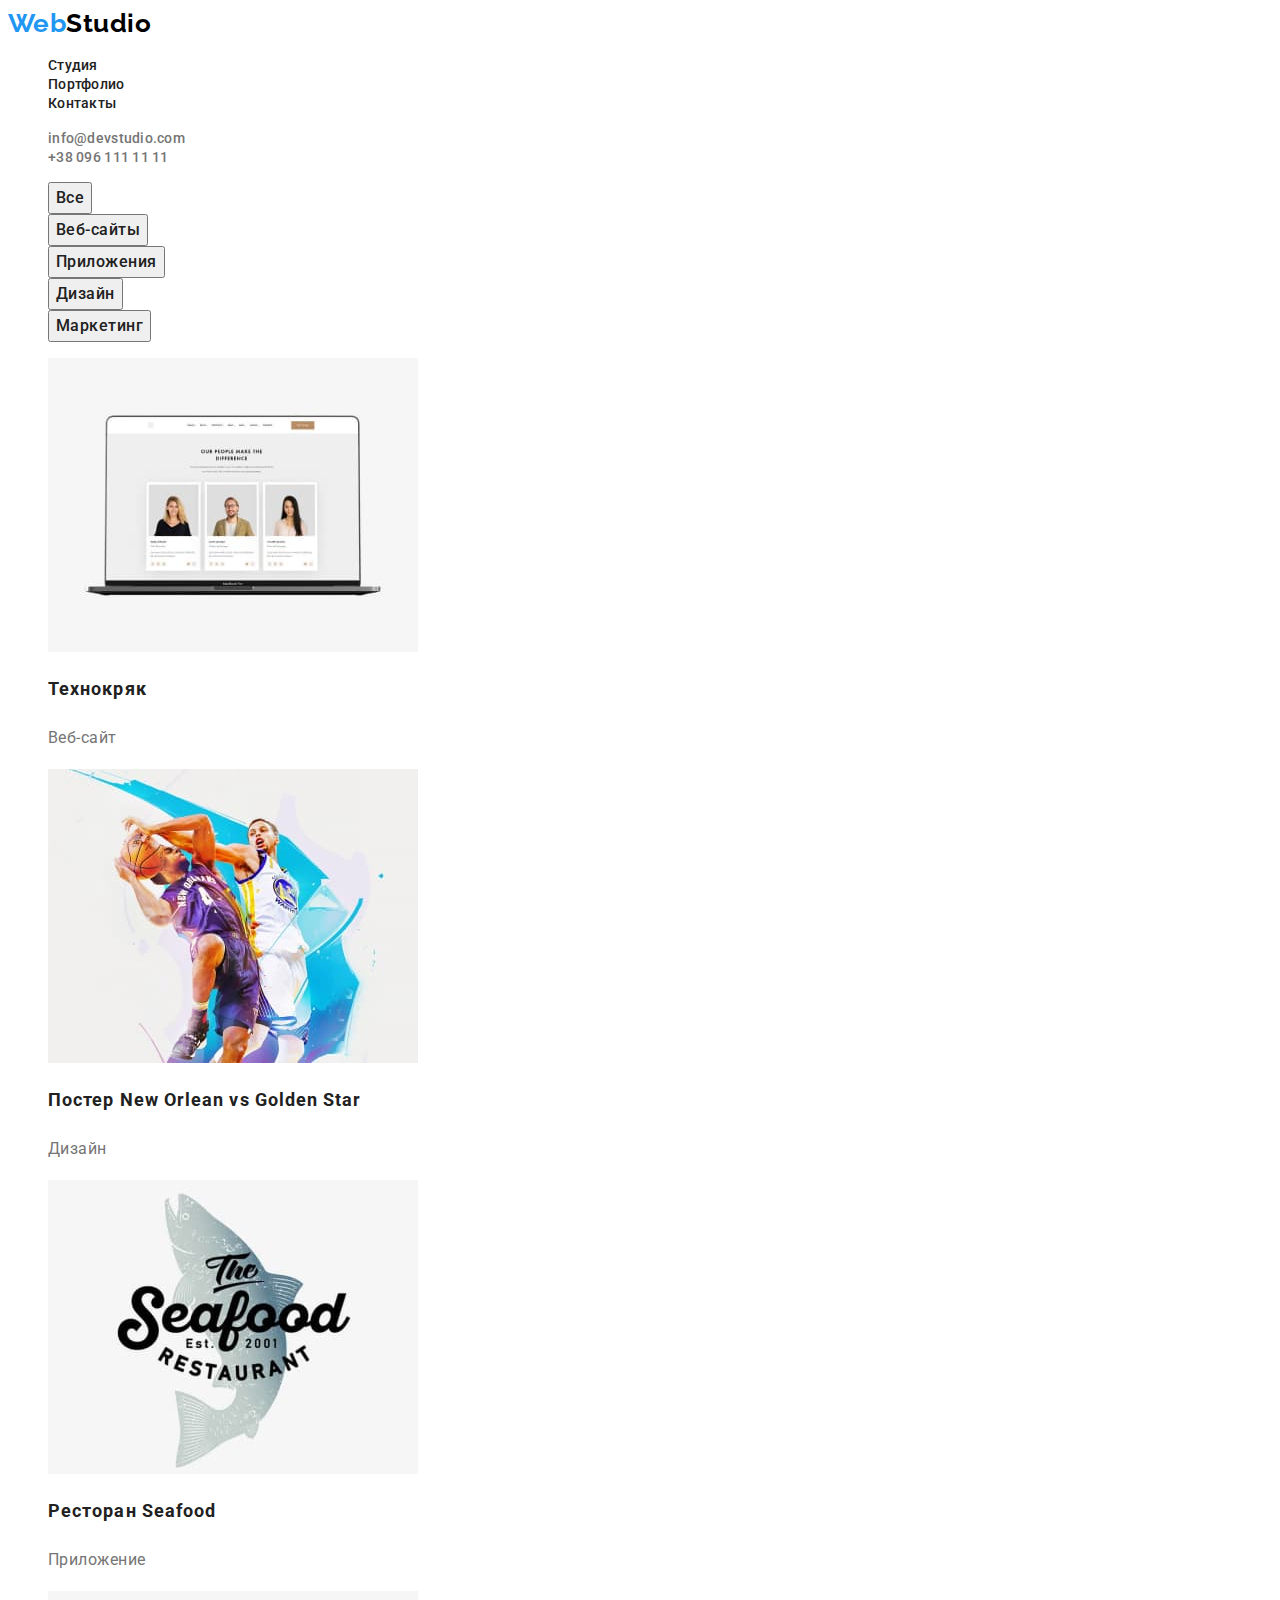
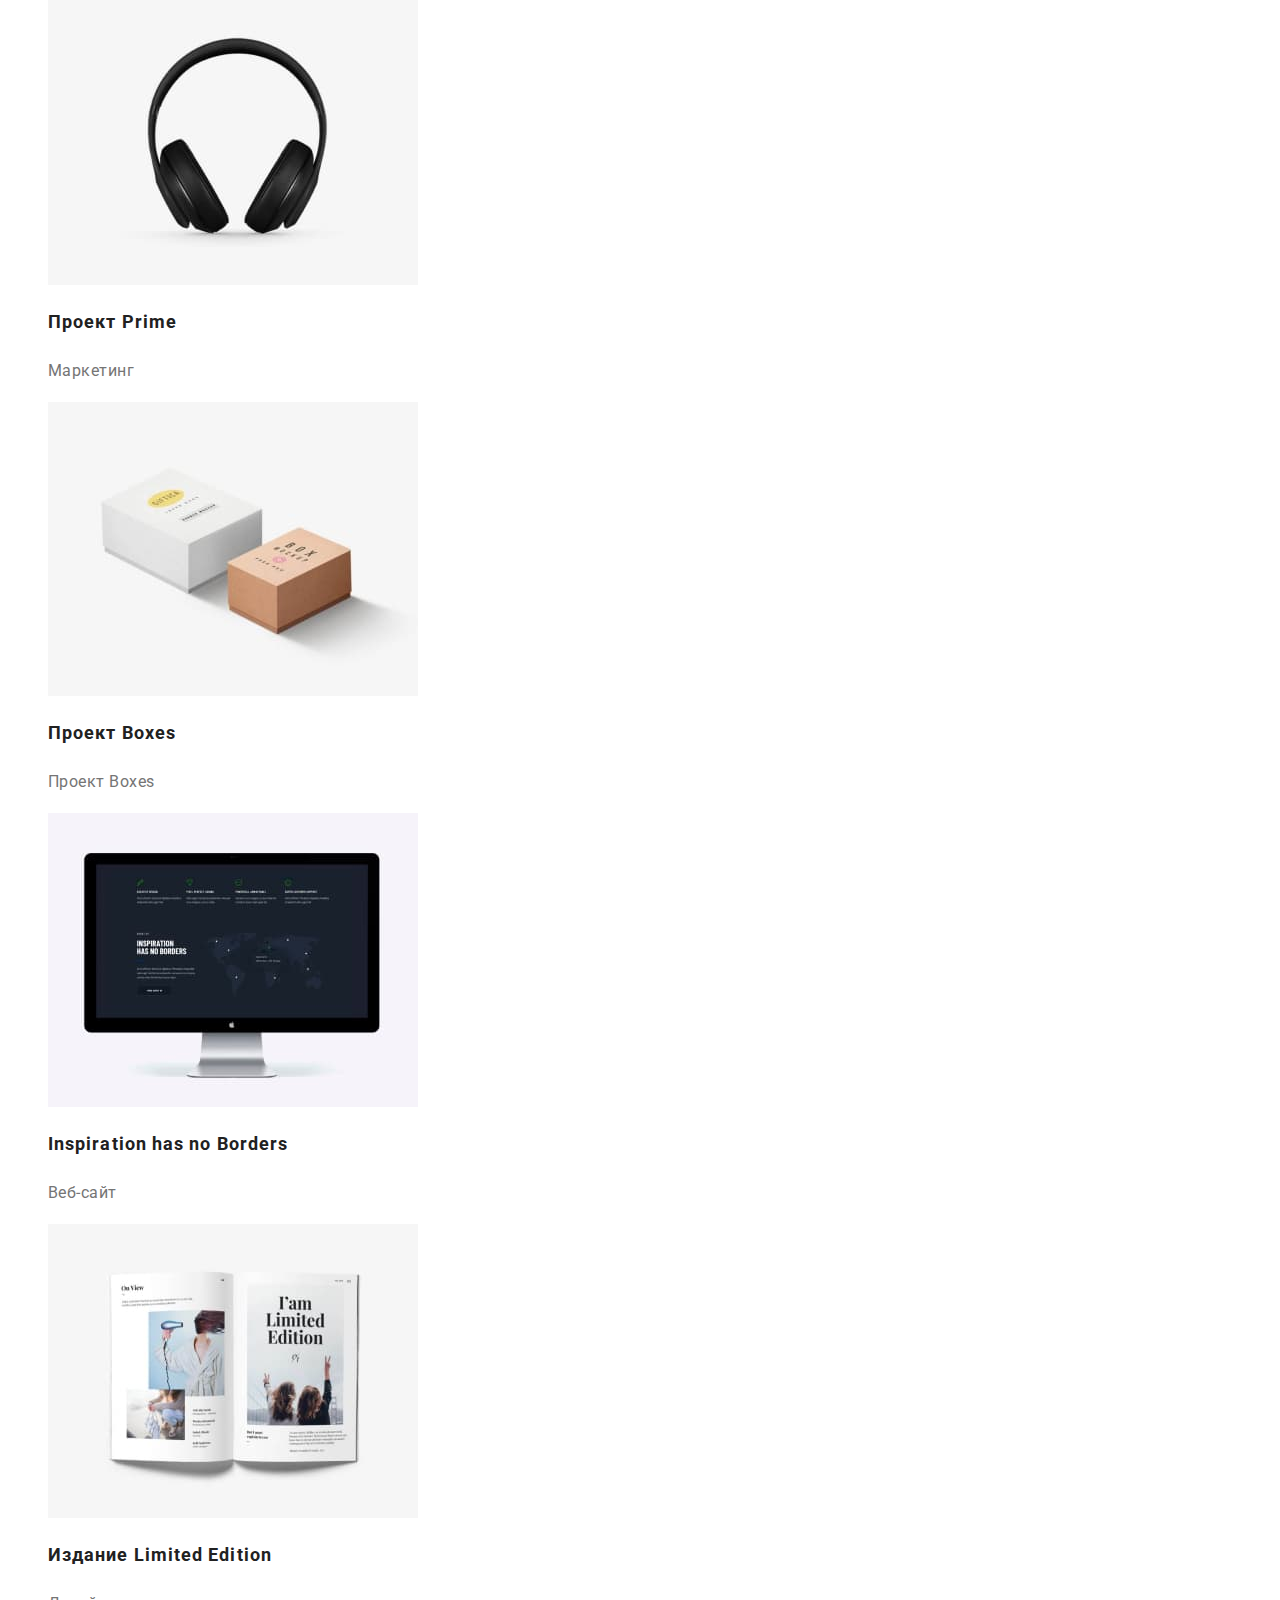
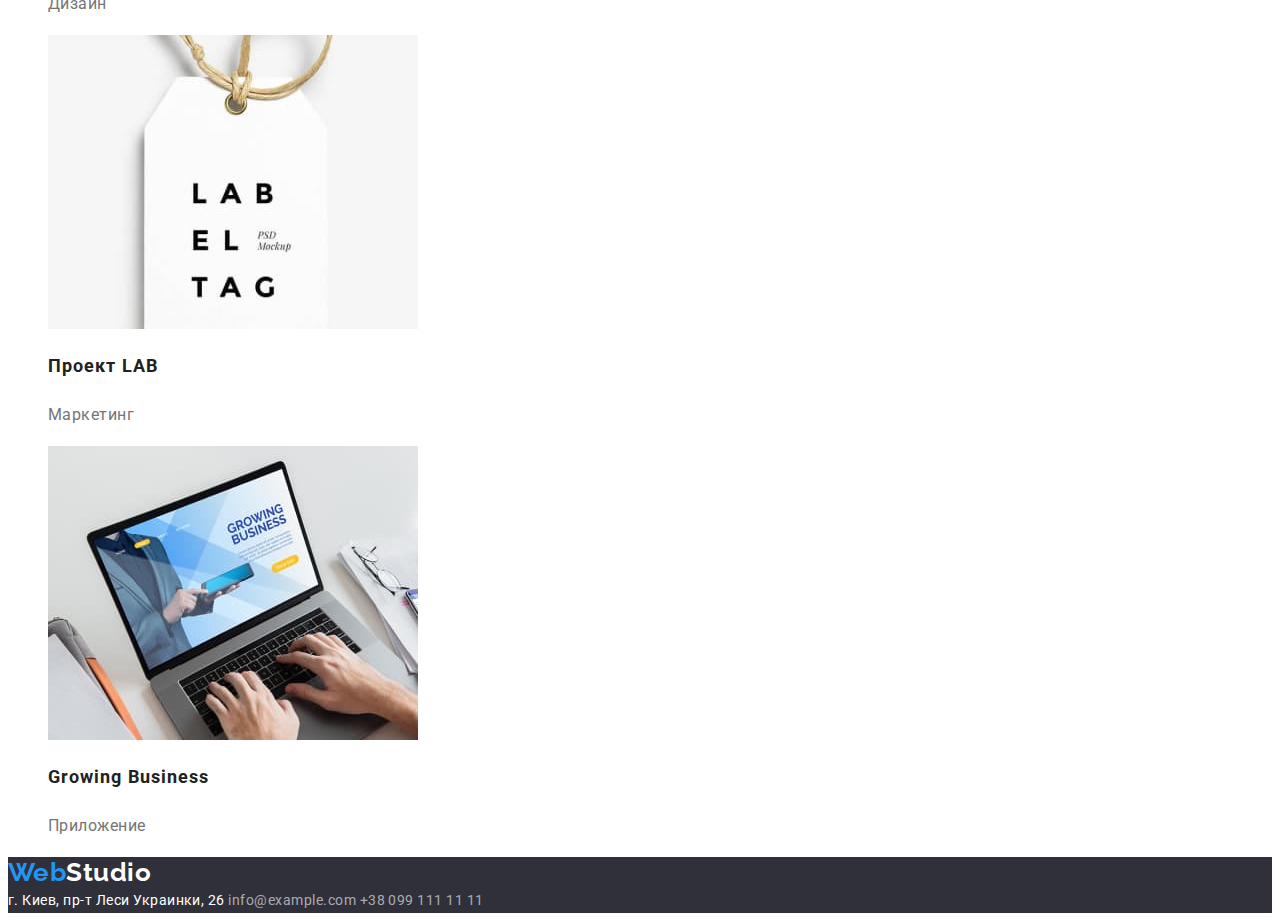
==== portfolio.html @ 04a8a558 "Добавляет портфолио и стили" ====
<!DOCTYPE html>
<html lang="en">
  <head>
    <meta charset="UTF-8" />
    <meta http-equiv="X-UA-Compatible" content="IE=edge" />
    <meta name="viewport" content="width=device-width, initial-scale=1.0" />
    <title>Document</title>
    <link rel="preconnect" href="https://fonts.googleapis.com" />
    <link rel="preconnect" href="https://fonts.gstatic.com" crossorigin />
    <link
      href="https://fonts.googleapis.com/css2?family=Raleway:wght@700&family=Roboto:ital,wght@0,400;0,500;0,900;1,700&display=swap"
      rel="stylesheet"
    />
    <link rel="stylesheet" href="./css/style.css" />
  </head>
  <body>
    <header>
      <nav class="nav">
        <a href="./index.html" class="logo"
          ><span class="logo-accent">Web</span>Studio</a
        >
        <ul class="list">
          <li><a href="./index.html" class="nav-links">Студия</a></li>
          <li><a href="./portfolio.html" class="nav-links">Портфолио</a></li>
          <li><a href="" class="nav-links">Контакты</a></li>
        </ul>
        <ul class="list">
          <li>
            <a href="mailto:info@devstudio.com" class="nav-contacts"
              >info@devstudio.com</a
            >
          </li>
          <li>
            <a href="+380961111111" class="nav-contacts">+38 096 111 11 11</a>
          </li>
        </ul>
      </nav>
    </header>
    <main>
      <section>
        <ul class="list">
          <li><button type="button" class="app-btn">Все</button></li>
          <li><button type="button" class="app-btn">Веб-сайты</button></li>
          <li><button type="button" class="app-btn">Приложения</button></li>
          <li><button type="button" class="app-btn">Дизайн</button></li>
          <li><button type="button" class="app-btn">Маркетинг</button></li>
        </ul>
        <ul class="list">
          <li>
            <img src="./images/porfolio-img-1.jpg" width="370" alt="" />
            <h2 class="app-title">Технокряк</h2>
            <p class="app-text">Веб-сайт</p>
          </li>
          <li>
            <img src="./images/porfolio-img-2.jpg" width="370" alt="" />
            <h2 class="app-title">Постер New Orlean vs Golden Star</h2>
            <p class="app-text">Дизайн</p>
          </li>
          <li>
            <img src="./images/porfolio-img-3.jpg" width="370" alt="" />
            <h2 class="app-title">Ресторан Seafood</h2>
            <p class="app-text">Приложение</p>
          </li>
          <li>
            <img src="./images/porfolio-img-4.jpg" width="370" alt="" />
            <h2 class="app-title">Проект Prime</h2>
            <p class="app-text">Маркетинг</p>
          </li>
          <li>
            <img src="./images/porfolio-img-5.jpg" width="370" alt="" />
            <h2 class="app-title">Проект Boxes</h2>
            <p class="app-text">Проект Boxes</p>
          </li>
          <li>
            <img src="./images/porfolio-img-6.jpg" width="370" alt="" />
            <h2 class="app-title">Inspiration has no Borders</h2>
            <p class="app-text">Веб-сайт</p>
          </li>
          <li>
            <img src="./images/porfolio-img-7.jpg" width="370" alt="" />
            <h2 class="app-title">Издание Limited Edition</h2>
            <p class="app-text">Дизайн</p>
          </li>
          <li>
            <img src="./images/porfolio-img-8.jpg" width="370" alt="" />
            <h2 class="app-title">Проект LAB</h2>
            <p class="app-text">Маркетинг</p>
          </li>
          <li>
            <img src="./images/porfolio-img-9.jpg" width="370" alt="" />
            <h2 class="app-title">Growing Business</h2>
            <p class="app-text">Приложение</p>
          </li>
        </ul>
      </section>
    </main>
    <footer class="footer">
      <a href="" class="footer-logo"
        ><span class="logo-accent">Web</span>Studio</a
      >
      <address class="footer-address">
        г. Киев, пр-т Леси Украинки, 26
        <a href="mailto:info@example.com" class="footer-contacts"
          >info@example.com</a
        >
        <a href="tel:+380991111111" class="footer-contacts"
          >+38 099 111 11 11</a
        >
      </address>
    </footer>
  </body>
</html>
---- css/style.css ----
:root {
  --white: #ffffff;
  --primaryTextColor: #212121;
  --secondaryTextColor: #757575;
  --accentColor: #2196f3;
  --logoFontFamily: "Raleway", sans-serif;
}
body {
  background-color: var(--white);
  font-family: "Roboto", sans-serif;
  color: var(--primaryTextColor);
  letter-spacing: 0.03em;
}
/* General styles */
.list {
  list-style: none;
}
/* Studio page */

/* Hover n Focus */
.nav-links:hover,
.nav-links:focus,
.nav-contacts:hover,
.nav-contacts:focus,
.footer-contacts:hover,
.footer-contacts:focus {
  color: var(--accentColor);
}
.logo-accent {
  color: var(--accentColor);
}

/* Header */
.logo {
  font-family: var(--logoFontFamily);
  color: #000000;
  font-weight: 700;
  font-size: 26px;
  line-height: 1.19;
  text-decoration: none;
}

/* Navigaton */
.nav-links {
  font-weight: 500;
  color: var(--primaryTextColor);
  font-size: 14px;
  line-height: 1.14;
  text-decoration: none;
  letter-spacing: 0.02em;
}

.nav-contacts {
  font-weight: 500;
  color: var(--secondaryTextColor);
  font-size: 14px;
  line-height: 1.14;
  text-decoration: none;
  letter-spacing: 0.02em;
}

/* Main */
.hero {
  background-color: #2f303a;
}
.hero-title {
  font-weight: 900;
  color: var(--white);
  font-size: 44px;
  line-height: 1.36;
  text-align: center;
  text-transform: uppercase;
  letter-spacing: 0.06em;
}
.hero-link {
  font-weight: 700;
  line-height: 1.88;
  color: var(--white);
  background-color: var(--accentColor);
  text-decoration: none;
  letter-spacing: 0.06em;
}
.hero-link:focus {
  color: var(--accentColor);
  background-color: var(--white);
}

/* Features */
.features-title {
  font-weight: 700;
  font-size: 14px;
  line-height: 1.14;
  text-transform: uppercase;
}
.features-text {
  color: var(--secondaryTextColor);
  font-size: 14px;
  line-height: 1.71;
}

/* Work n Team titles */
.work-title,
.team-title {
  font-weight: 700;
  font-size: 36px;
  line-height: 1.17;
}

/* Team */

.team-nams {
  font-weight: 500;
  line-height: 1.19;
}
.team-text {
  color: var(--secondaryTextColor);
  line-height: 1.19;
}

/* Footer */
.footer {
  font-size: 14px;
  line-height: 1.71;
  color: var(--white);
  background-color: #2f303a;
}
.footer-logo {
  font-family: var(--logoFontFamily);
  color: var(--white);
  font-weight: 700;
  font-size: 26px;
  line-height: 1.19;
  text-decoration: none;
}
.footer-address {
  font-style: inherit;
}
.footer-contacts {
  color: rgba(255, 255, 255, 0.6);
  text-decoration: none;
}

/* Portfolio page */
.app-btn {
  font-family: "Roboto", sans-serif;
  font-weight: 500;
  font-size: 16px;
  line-height: 1.63;
  letter-spacing: 0.03em;
  color: var(--primaryTextColor);
  cursor: pointer;
}
.app-btn:hover,
.app-btn:focus {
  background-color: var(--accentColor);
  color: var(--white);
}
.app-title {
  font-weight: 700;
  font-size: 18px;
  line-height: 2;
  letter-spacing: 0.06em;
}
.app-text {
  line-height: 1.88;
  color: var(--secondaryTextColor);
}
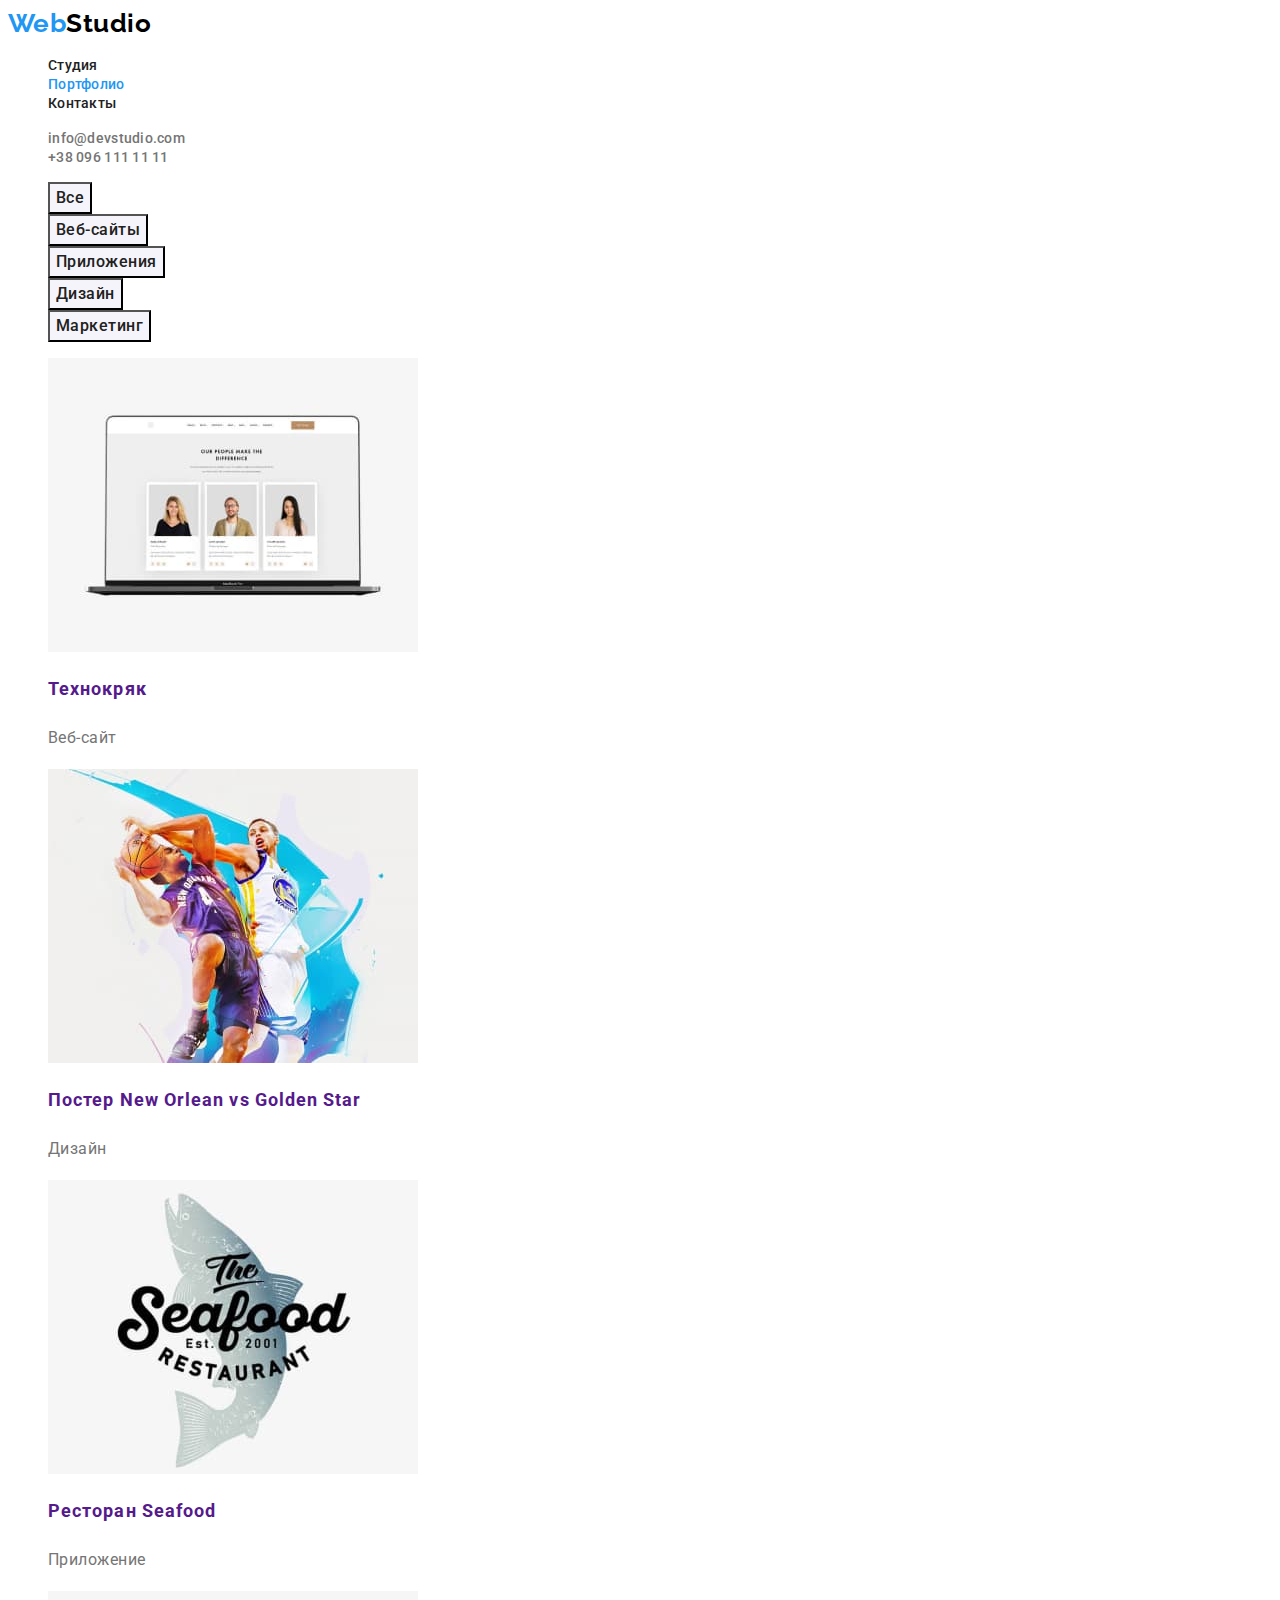
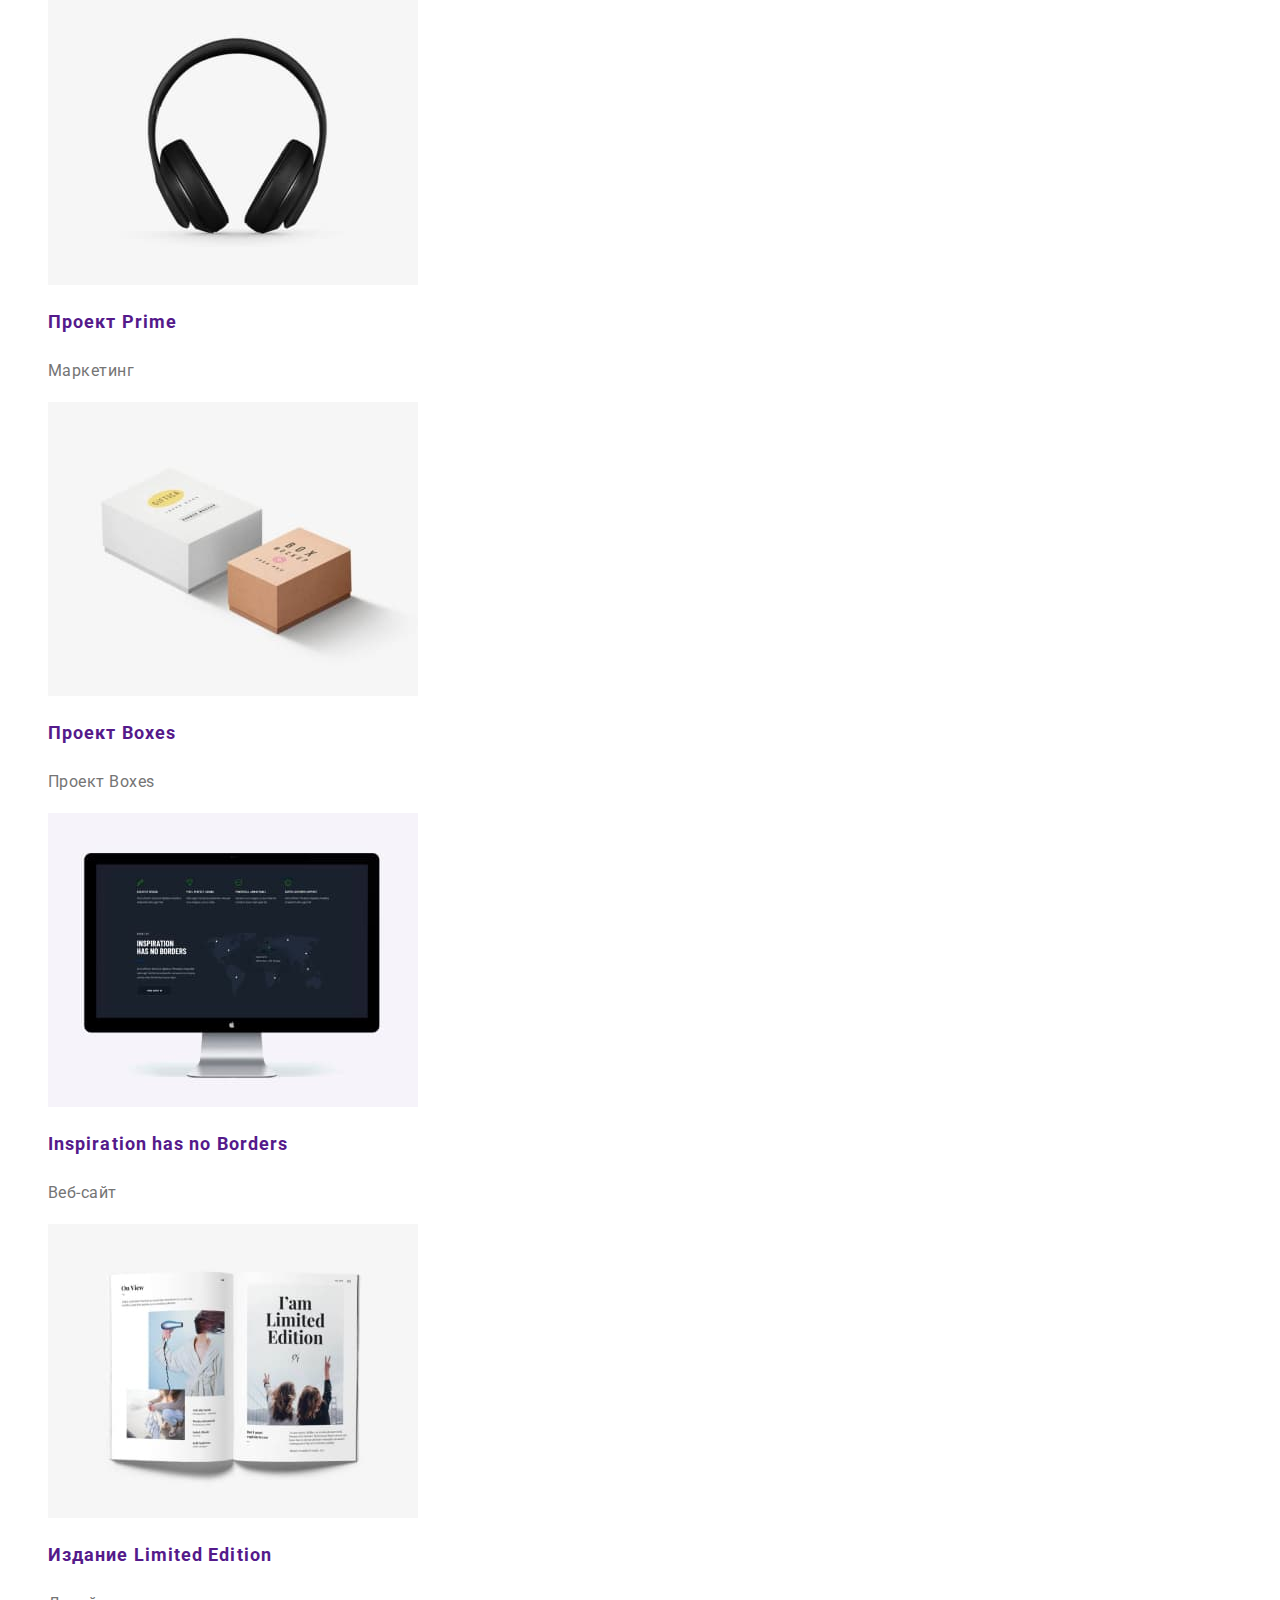
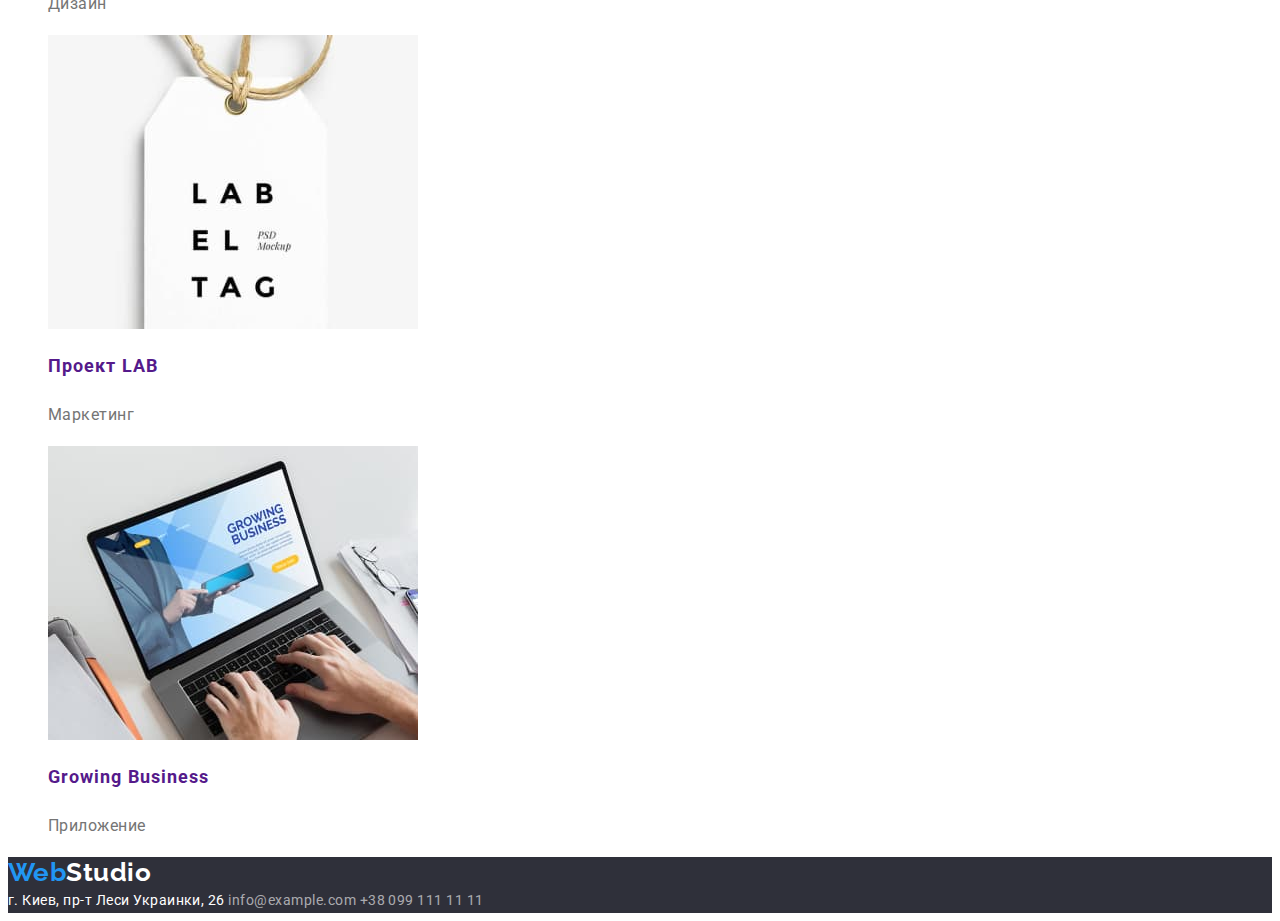
==== commit dd106b17: "Добавляет портфолио и стили" ====
--- a/portfolio.html
+++ b/portfolio.html
@@ -7,8 +7,10 @@
     <title>Document</title>
     <link rel="preconnect" href="https://fonts.googleapis.com" />
     <link rel="preconnect" href="https://fonts.gstatic.com" crossorigin />
+    <link rel="preconnect" href="https://fonts.googleapis.com" />
+    <link rel="preconnect" href="https://fonts.gstatic.com" crossorigin />
     <link
-      href="https://fonts.googleapis.com/css2?family=Raleway:wght@700&family=Roboto:ital,wght@0,400;0,500;0,900;1,700&display=swap"
+      href="https://fonts.googleapis.com/css2?family=Raleway:wght@700&family=Roboto:wght@400;500;700;900&display=swap"
       rel="stylesheet"
     />
     <link rel="stylesheet" href="./css/style.css" />
@@ -21,7 +23,9 @@
         >
         <ul class="list">
           <li><a href="./index.html" class="nav-links">Студия</a></li>
-          <li><a href="./portfolio.html" class="nav-links">Портфолио</a></li>
+          <li>
+            <a href="./portfolio.html" class="nav-links current">Портфолио</a>
+          </li>
           <li><a href="" class="nav-links">Контакты</a></li>
         </ul>
         <ul class="list">
@@ -37,7 +41,7 @@
       </nav>
     </header>
     <main>
-      <section>
+      <section class="app">
         <ul class="list">
           <li><button type="button" class="app-btn">Все</button></li>
           <li><button type="button" class="app-btn">Веб-сайты</button></li>
@@ -45,51 +49,69 @@
           <li><button type="button" class="app-btn">Дизайн</button></li>
           <li><button type="button" class="app-btn">Маркетинг</button></li>
         </ul>
-        <ul class="list">
+        <ul class="list decor">
           <li>
-            <img src="./images/porfolio-img-1.jpg" width="370" alt="" />
-            <h2 class="app-title">Технокряк</h2>
-            <p class="app-text">Веб-сайт</p>
+            <a href="">
+              <img src="./images/porfolio-img-1.jpg" width="370" alt="" />
+              <h2 class="app-title">Технокряк</h2>
+              <p class="app-text">Веб-сайт</p>
+            </a>
           </li>
           <li>
-            <img src="./images/porfolio-img-2.jpg" width="370" alt="" />
-            <h2 class="app-title">Постер New Orlean vs Golden Star</h2>
-            <p class="app-text">Дизайн</p>
+            <a href=""
+              ><img src="./images/porfolio-img-2.jpg" width="370" alt="" />
+              <h2 class="app-title">Постер New Orlean vs Golden Star</h2>
+              <p class="app-text">Дизайн</p>
+            </a>
           </li>
           <li>
-            <img src="./images/porfolio-img-3.jpg" width="370" alt="" />
-            <h2 class="app-title">Ресторан Seafood</h2>
-            <p class="app-text">Приложение</p>
+            <a href=""
+              ><img src="./images/porfolio-img-3.jpg" width="370" alt="" />
+              <h2 class="app-title">Ресторан Seafood</h2>
+              <p class="app-text">Приложение</p>
+            </a>
           </li>
           <li>
-            <img src="./images/porfolio-img-4.jpg" width="370" alt="" />
-            <h2 class="app-title">Проект Prime</h2>
-            <p class="app-text">Маркетинг</p>
+            <a href=""
+              ><img src="./images/porfolio-img-4.jpg" width="370" alt="" />
+              <h2 class="app-title">Проект Prime</h2>
+              <p class="app-text">Маркетинг</p>
+            </a>
           </li>
           <li>
-            <img src="./images/porfolio-img-5.jpg" width="370" alt="" />
-            <h2 class="app-title">Проект Boxes</h2>
-            <p class="app-text">Проект Boxes</p>
+            <a href=""
+              ><img src="./images/porfolio-img-5.jpg" width="370" alt="" />
+              <h2 class="app-title">Проект Boxes</h2>
+              <p class="app-text">Проект Boxes</p>
+            </a>
           </li>
           <li>
-            <img src="./images/porfolio-img-6.jpg" width="370" alt="" />
-            <h2 class="app-title">Inspiration has no Borders</h2>
-            <p class="app-text">Веб-сайт</p>
+            <a href=""
+              ><img src="./images/porfolio-img-6.jpg" width="370" alt="" />
+              <h2 class="app-title">Inspiration has no Borders</h2>
+              <p class="app-text">Веб-сайт</p>
+            </a>
           </li>
           <li>
-            <img src="./images/porfolio-img-7.jpg" width="370" alt="" />
-            <h2 class="app-title">Издание Limited Edition</h2>
-            <p class="app-text">Дизайн</p>
+            <a href=""
+              ><img src="./images/porfolio-img-7.jpg" width="370" alt="" />
+              <h2 class="app-title">Издание Limited Edition</h2>
+              <p class="app-text">Дизайн</p>
+            </a>
           </li>
           <li>
-            <img src="./images/porfolio-img-8.jpg" width="370" alt="" />
-            <h2 class="app-title">Проект LAB</h2>
-            <p class="app-text">Маркетинг</p>
+            <a href=""
+              ><img src="./images/porfolio-img-8.jpg" width="370" alt="" />
+              <h2 class="app-title">Проект LAB</h2>
+              <p class="app-text">Маркетинг</p>
+            </a>
           </li>
           <li>
-            <img src="./images/porfolio-img-9.jpg" width="370" alt="" />
-            <h2 class="app-title">Growing Business</h2>
-            <p class="app-text">Приложение</p>
+            <a href=""
+              ><img src="./images/porfolio-img-9.jpg" width="370" alt="" />
+              <h2 class="app-title">Growing Business</h2>
+              <p class="app-text">Приложение</p>
+            </a>
           </li>
         </ul>
       </section>
--- a/css/style.css
+++ b/css/style.css
@@ -15,6 +15,7 @@
 .list {
   list-style: none;
 }
+
 /* Studio page */
 
 /* Hover n Focus */
@@ -26,6 +27,13 @@
 .footer-contacts:focus {
   color: var(--accentColor);
 }
+.hero-link:hover,
+.hero-link:focus {
+  color: var(--white);
+  background-color: #188ce8;
+}
+
+/* Logo accent*/
 .logo-accent {
   color: var(--accentColor);
 }
@@ -48,6 +56,10 @@
   line-height: 1.14;
   text-decoration: none;
   letter-spacing: 0.02em;
+}
+
+.nav-links.current {
+  color: var(--accentColor);
 }
 
 .nav-contacts {
@@ -80,10 +92,6 @@
   text-decoration: none;
   letter-spacing: 0.06em;
 }
-.hero-link:focus {
-  color: var(--accentColor);
-  background-color: var(--white);
-}
 
 /* Features */
 .features-title {
@@ -107,9 +115,12 @@
 }
 
 /* Team */
-
+.team {
+  background-color: #f5f4fa;
+}
 .team-nams {
   font-weight: 500;
+  font-size: 16px;
   line-height: 1.19;
 }
 .team-text {
@@ -141,6 +152,9 @@
 }
 
 /* Portfolio page */
+.app a {
+  text-decoration: none;
+}
 .app-btn {
   font-family: "Roboto", sans-serif;
   font-weight: 500;
@@ -148,6 +162,7 @@
   line-height: 1.63;
   letter-spacing: 0.03em;
   color: var(--primaryTextColor);
+  background-color: #f5f4fa;
   cursor: pointer;
 }
 .app-btn:hover,
